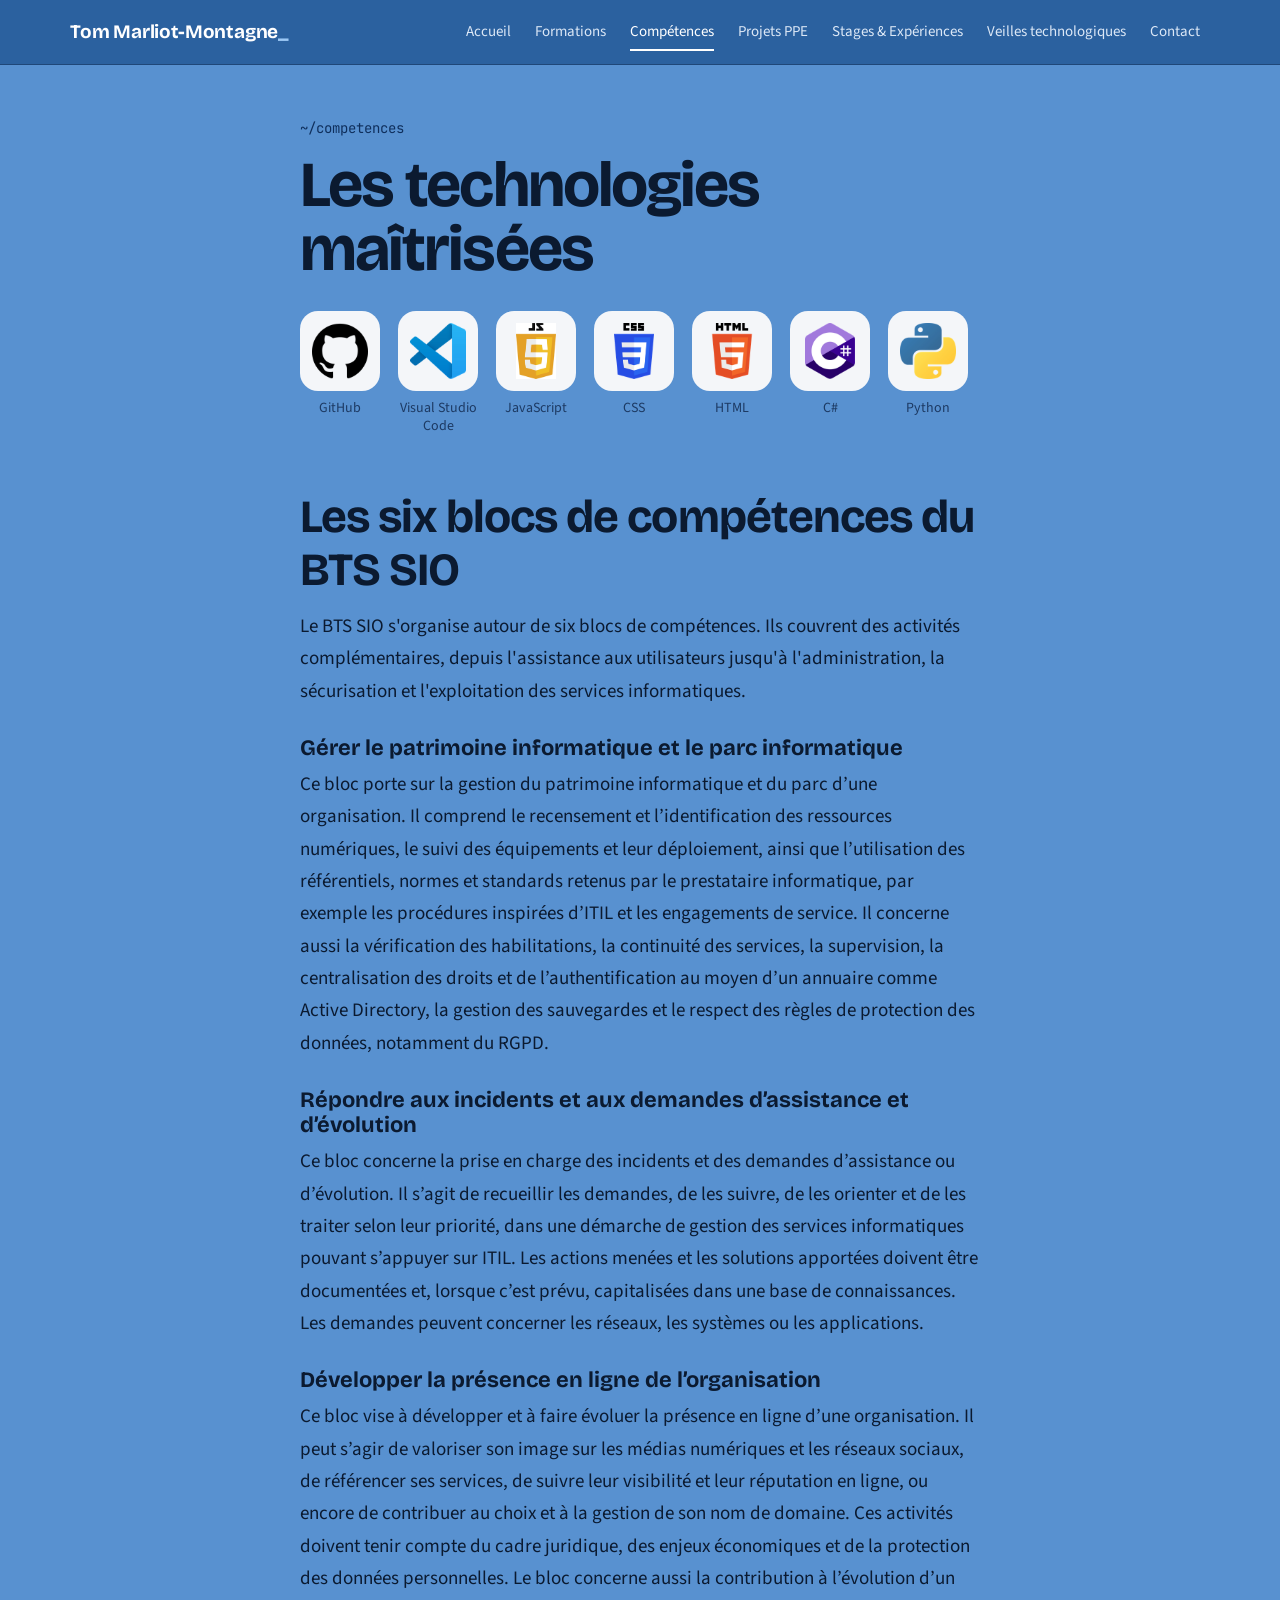
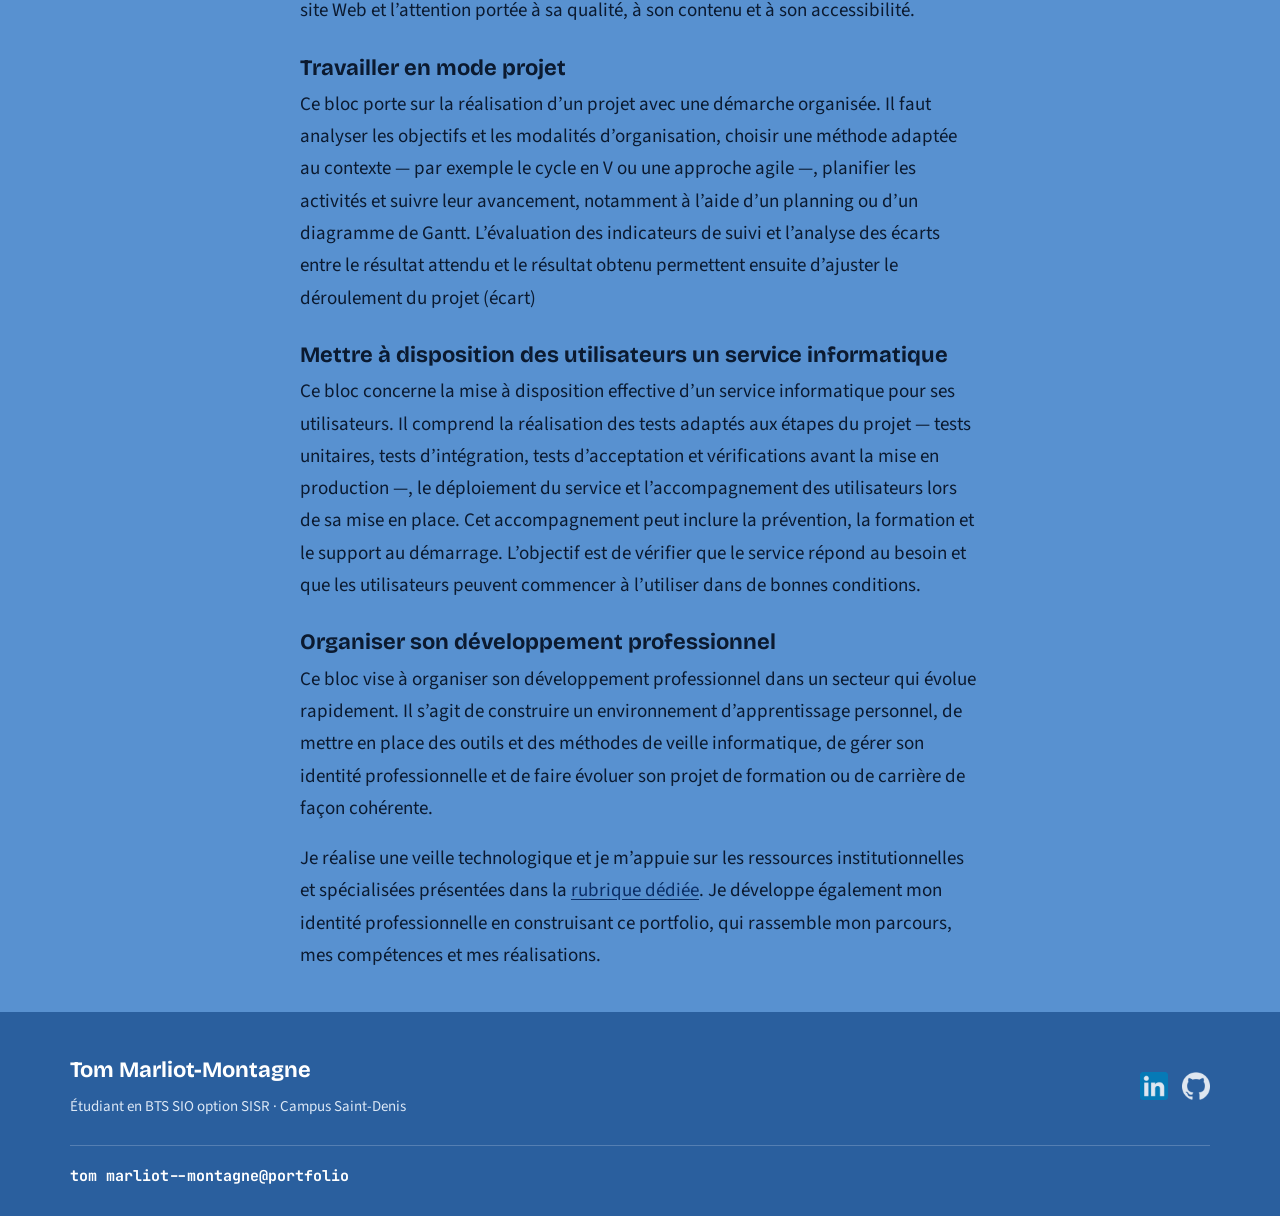
==== competences.html @ f74e12f9 "Add files via upload" ====
<!doctype html>
<html lang="fr">
<head>
  <meta charset="utf-8">
  <meta name="viewport" content="width=device-width, initial-scale=1">
  <title>Compétences — Tom Marliot-Montagne</title>
  <meta name="description" content="Portfolio de Tom Marliot-Montagne, étudiant en BTS SIO option SISR.">
  <link rel="preconnect" href="https://fonts.googleapis.com">
  <link rel="preconnect" href="https://fonts.gstatic.com" crossorigin>
  <link href="https://fonts.googleapis.com/css2?family=Bricolage+Grotesque:opsz,wght@12..96,700;12..96,800&family=JetBrains+Mono:wght@400;600&family=Ubuntu+Mono:wght@400;700&family=Source+Sans+3:wght@400;600&display=swap" rel="stylesheet">
  <link rel="stylesheet" href="css/style.css">
</head>
<body>

<header class="site-header">
  <div class="wrap">
    <a class="brand" href="index.html">Tom Marliot-Montagne</a>
    <button class="nav-toggle" aria-expanded="false" aria-controls="nav">menu</button>
    <nav class="nav" id="nav">
      <ul>
        <li><a href="index.html">Accueil</a></li>
        <li><a href="formations.html">Formations</a></li>
        <li><a href="competences.html" aria-current="page">Compétences</a></li>
        <li><a href="projets.html">Projets PPE</a></li>
        <li><a href="stages.html">Stages &amp; Expériences</a></li>
        <li><a href="veille.html">Veilles technologiques</a></li>
        <li><a href="contact.html">Contact</a></li>
      </ul>
    </nav>
  </div>
</header>

<main>
  <div class="wrap">
<p class="path">~/competences</p>
    <h1>Les technologies maîtrisées</h1>
    <ul class="techs">
      <li><span class="logo"><img src="img/github.png?v=28" alt="" width="56" height="56" loading="lazy"></span>GitHub</li>
      <li><span class="logo"><img src="img/vscode.png?v=28" alt="" width="56" height="56" loading="lazy"></span>Visual Studio Code</li>
      <li><span class="logo"><img src="img/javascript.png?v=28" alt="" width="56" height="56" loading="lazy"></span>JavaScript</li>
      <li><span class="logo"><img src="img/css.png?v=28" alt="" width="56" height="56" loading="lazy"></span>CSS</li>
      <li><span class="logo"><img src="img/html.png?v=28" alt="" width="56" height="56" loading="lazy"></span>HTML</li>
      <li><span class="logo"><img src="img/csharp.png?v=28" alt="" width="56" height="56" loading="lazy"></span>C#</li>
      <li><span class="logo"><img src="img/python.png?v=28" alt="" width="56" height="56" loading="lazy"></span>Python</li>
    </ul>

    <h2 class="big">Les six blocs de compétences du BTS SIO</h2>

    <p>Le BTS SIO s'organise autour de six blocs de compétences. Ils couvrent des activités complémentaires, depuis l'assistance aux utilisateurs jusqu'à l'administration, la sécurisation et l'exploitation des services informatiques.</p>

    <h3>Gérer le patrimoine informatique et le parc informatique</h3>
    <p>Ce bloc porte sur la gestion du patrimoine informatique et du parc d’une organisation. Il comprend le recensement et l’identification des ressources numériques, le suivi des équipements et leur déploiement, ainsi que l’utilisation des référentiels, normes et standards retenus par le prestataire informatique, par exemple les procédures inspirées d’ITIL et les engagements de service. Il concerne aussi la vérification des habilitations, la continuité des services, la supervision, la centralisation des droits et de l’authentification au moyen d’un annuaire comme Active Directory, la gestion des sauvegardes et le respect des règles de protection des données, notamment du RGPD.</p>

    <h3>Répondre aux incidents et aux demandes d’assistance et d’évolution</h3>
    <p>Ce bloc concerne la prise en charge des incidents et des demandes d’assistance ou d’évolution. Il s’agit de recueillir les demandes, de les suivre, de les orienter et de les traiter selon leur priorité, dans une démarche de gestion des services informatiques pouvant s’appuyer sur ITIL. Les actions menées et les solutions apportées doivent être documentées et, lorsque c’est prévu, capitalisées dans une base de connaissances. Les demandes peuvent concerner les réseaux, les systèmes ou les applications.</p>

    <h3>Développer la présence en ligne de l’organisation</h3>
    <p>Ce bloc vise à développer et à faire évoluer la présence en ligne d’une organisation. Il peut s’agir de valoriser son image sur les médias numériques et les réseaux sociaux, de référencer ses services, de suivre leur visibilité et leur réputation en ligne, ou encore de contribuer au choix et à la gestion de son nom de domaine. Ces activités doivent tenir compte du cadre juridique, des enjeux économiques et de la protection des données personnelles. Le bloc concerne aussi la contribution à l’évolution d’un site Web et l’attention portée à sa qualité, à son contenu et à son accessibilité.</p>

    <h3>Travailler en mode projet</h3>
    <p>Ce bloc porte sur la réalisation d’un projet avec une démarche organisée. Il faut analyser les objectifs et les modalités d’organisation, choisir une méthode adaptée au contexte — par exemple le cycle en V ou une approche agile —, planifier les activités et suivre leur avancement, notamment à l’aide d’un planning ou d’un diagramme de Gantt. L’évaluation des indicateurs de suivi et l’analyse des écarts entre le résultat attendu et le résultat obtenu permettent ensuite d’ajuster le déroulement du projet (écart)</p>

    <h3>Mettre à disposition des utilisateurs un service informatique</h3>
    <p>Ce bloc concerne la mise à disposition effective d’un service informatique pour ses utilisateurs. Il comprend la réalisation des tests adaptés aux étapes du projet — tests unitaires, tests d’intégration, tests d’acceptation et vérifications avant la mise en production —, le déploiement du service et l’accompagnement des utilisateurs lors de sa mise en place. Cet accompagnement peut inclure la prévention, la formation et le support au démarrage. L’objectif est de vérifier que le service répond au besoin et que les utilisateurs peuvent commencer à l’utiliser dans de bonnes conditions.</p>

    <h3>Organiser son développement professionnel</h3>
    <p>Ce bloc vise à organiser son développement professionnel dans un secteur qui évolue rapidement. Il s’agit de construire un environnement d’apprentissage personnel, de mettre en place des outils et des méthodes de veille informatique, de gérer son identité professionnelle et de faire évoluer son projet de formation ou de carrière de façon cohérente.</p>
    <p>Je réalise une veille technologique et je m’appuie sur les ressources institutionnelles et spécialisées présentées dans la <a href="veille.html">rubrique dédiée</a>. Je développe également mon identité professionnelle en construisant ce portfolio, qui rassemble mon parcours, mes compétences et mes réalisations.</p>
  </div>
</main>

<footer class="site-footer">
  <div class="wrap">
    <div class="foot-top">
      <div>
        <a class="foot-name" href="index.html">Tom Marliot-Montagne</a>
        <p class="foot-sub">Étudiant en BTS SIO option SISR · Campus Saint-Denis</p>
      </div>
      <div class="socials">
        <a href="https://www.linkedin.com/in/tom-marliot-montagne-20b63934b/" target="_blank" rel="noopener" aria-label="LinkedIn"><img src="img/linkedin.png?v=28" alt="LinkedIn" width="24" height="24"></a>
        <a href="https://github.com/Tomino07" target="_blank" rel="noopener" aria-label="GitHub"><img class="gh" src="img/github.png?v=28" alt="GitHub" width="24" height="24"></a>
      </div>
    </div>
    <div class="foot-bottom">
      <span class="foot-term"><span class="u">tom marliot--montagne@portfolio</span></span>
    </div>
  </div>
</footer>

<script src="js/main.js?v=28"></script>
</body>
</html>
---- css/style.css ----
:root {
  --bg: #5891d0;
  --text: #0b1a30;
  --muted: #1d3a63;
  --line: rgba(11, 26, 48, .25);
  --accent: #0a2d66;
  --accent-light: #0f2f5c;
  --navy: #0b1a30;
  --deep: #2a5f9e;
  --deep-text: #dce8f6;
  --head: "Bricolage Grotesque", system-ui, sans-serif;
  --sans: "Source Sans 3", system-ui, -apple-system, "Segoe UI", sans-serif;
  --mono: "JetBrains Mono", ui-monospace, Consolas, monospace;
}

* { box-sizing: border-box; }

html { -webkit-text-size-adjust: 100%; }

body {
  margin: 0;
  min-height: 100vh;
  display: flex;
  flex-direction: column;
  background: var(--bg);
  color: var(--text);
  font-family: var(--sans);
  font-size: 19px;
  line-height: 1.7;
}

a { color: var(--accent); text-underline-offset: 3px; }
a:hover { color: #fff; }

.wrap {
  max-width: 720px;
  margin: 0 auto;
  padding: 0 20px;
}

h1, h2, h3 {
  font-family: var(--head);
  line-height: 1.15;
  margin: 0 0 14px;
}
h1 {
  font-size: clamp(42px, 8vw, 64px);
  letter-spacing: -0.03em;
  line-height: 1;
  margin-bottom: 20px;
}
h2 { font-size: 30px; margin-top: 46px; }
h3 { font-size: 22px; margin: 28px 0 8px; }
p { margin: 0 0 18px; }
ul, ol { padding-left: 22px; margin: 0 0 18px; }
li { margin-bottom: 8px; }
strong { color: var(--text); font-weight: 700; }

.muted { color: var(--muted); }

.site-header {
  position: sticky;
  top: 0;
  z-index: 10;
  background: rgba(42, 95, 158, .96);
  backdrop-filter: blur(8px);
  -webkit-backdrop-filter: blur(8px);
  border-bottom: 1px solid rgba(11, 26, 48, .35);
}
.site-header .wrap {
  max-width: 1180px;
  display: flex;
  align-items: center;
  justify-content: space-between;
  gap: 32px;
  height: 64px;
}

.brand {
  flex: none;
  font-family: var(--head);
  font-size: 19px;
  font-weight: 700;
  letter-spacing: -0.01em;
  color: #fff;
  text-decoration: none;
  white-space: nowrap;
}
.brand::after {
  content: "_";
  color: #9cc8f5;
  animation: blink 1.06s steps(1) infinite;
}
.brand:hover { color: #fff; }
@keyframes blink { 50% { opacity: 0; } }

.nav ul {
  display: flex;
  align-items: center;
  gap: 4px;
  list-style: none;
  margin: 0;
  padding: 0;
}
.nav li { margin: 0; }
.nav a {
  position: relative;
  display: block;
  padding: 6px 10px;
  font-size: 15px;
  color: var(--deep-text);
  text-decoration: none;
  white-space: nowrap;
  transition: color .15s;
}
.nav a::after {
  content: "";
  position: absolute;
  left: 10px;
  right: 10px;
  bottom: 0;
  height: 2px;
  background: #fff;
  transform: scaleX(0);
  transform-origin: left;
  transition: transform .2s;
}
.nav a:hover { color: #fff; }
.nav a:hover::after { transform: scaleX(1); opacity: .5; }
.nav a[aria-current="page"] { color: #fff; }
.nav a[aria-current="page"]::after { transform: scaleX(1); opacity: 1; }

.nav-toggle {
  display: none;
  font-family: var(--mono);
  font-size: 14px;
  color: #fff;
  background: none;
  border: 1px solid rgba(255, 255, 255, .4);
  border-radius: 6px;
  padding: 6px 12px;
  cursor: pointer;
}

@media (max-width: 1060px) {
  .nav-toggle { display: block; }
  .nav {
    display: none;
    position: absolute;
    top: 64px;
    left: 0;
    right: 0;
    background: var(--deep);
    border-bottom: 1px solid rgba(11, 26, 48, .35);
    padding: 8px 0 16px;
  }
  .nav.open { display: block; }
  .nav ul { flex-direction: column; align-items: stretch; max-width: 1180px; margin: 0 auto; padding: 0 10px; }
  .nav a { padding: 10px; font-size: 17px; }
  .nav a::after { display: none; }
  .nav a[aria-current="page"] { color: #fff; font-weight: 600; }
}

main { flex: 1; padding: 52px 0 40px; }
main .wrap > :last-child { margin-bottom: 0; }

.path {
  font-family: var(--mono);
  font-size: 14px;
  color: var(--accent-light);
  margin: 0 0 12px;
}
.intro {
  font-size: 22px;
  color: var(--muted);
}
h1 em { font-style: normal; }

.meta {
  font-family: var(--mono);
  font-size: 14px;
  color: var(--text);
  margin: -4px 0 20px;
}

form { margin: 30px 0 10px; }
.field { margin-bottom: 18px; }
label {
  display: block;
  font-family: var(--mono);
  font-size: 14px;
  color: var(--muted);
  margin-bottom: 4px;
}
input, textarea {
  width: 100%;
  font: inherit;
  font-size: 17px;
  color: var(--text);
  background: transparent;
  border: 0;
  border-bottom: 2px solid var(--line);
  border-radius: 0;
  padding: 6px 0 8px;
}
input:focus, textarea:focus { outline: none; border-bottom-color: var(--accent); }
textarea { min-height: 120px; resize: vertical; }
button[type="submit"] {
  font-family: var(--mono);
  font-size: 15px;
  color: #fff;
  background: var(--accent);
  border: 0;
  border-radius: 4px;
  padding: 10px 20px;
  cursor: pointer;
  margin-top: 6px;
}
button[type="submit"]:hover { background: #1d4a8a; }
.form-status { font-size: 16px; color: var(--navy); font-weight: 600; margin-top: 14px; }

.site-footer {
  background: var(--deep);
  font-size: 15px;
  color: var(--deep-text);
}
.site-footer .wrap { max-width: 1180px; }

.foot-top {
  display: flex;
  flex-wrap: wrap;
  align-items: center;
  justify-content: space-between;
  gap: 20px;
  padding: 40px 0 26px;
}
.foot-name {
  font-family: var(--head);
  font-size: 22px;
  font-weight: 700;
  color: #fff;
  text-decoration: none;
}
.foot-name:hover { color: #fff; }
.foot-sub { margin: 4px 0 0; font-size: 15px; }

.foot-bottom {
  display: flex;
  flex-wrap: wrap;
  justify-content: space-between;
  gap: 8px 20px;
  padding: 18px 0 26px;
  border-top: 1px solid rgba(255, 255, 255, .2);
  font-size: 13px;
}
.foot-term { font-family: "Ubuntu Mono", var(--mono); font-size: 15px; color: #fff; }
.foot-term .u { color: #fff; font-weight: 700; }

.site-footer .socials img { width: 28px; height: 28px; }
.site-footer .socials img.gh { filter: invert(1); }

.techs {
  display: flex;
  flex-wrap: wrap;
  gap: 22px 18px;
  list-style: none;
  padding: 0;
  margin: 30px 0 0;
}
.techs li {
  width: 80px;
  margin: 0;
  text-align: center;
  font-size: 14px;
  line-height: 1.3;
  color: var(--muted);
}
.techs .logo {
  display: grid;
  place-items: center;
  width: 80px;
  height: 80px;
  margin-bottom: 8px;
  background: #f4f6f9;
  border-radius: 18px;
  transition: transform .15s;
}
.techs li:hover .logo { transform: translateY(-3px); }
.techs li:hover { color: var(--text); }
.techs img { width: 56px; height: 56px; object-fit: contain; }

h2.big { font-size: clamp(32px, 6vw, 46px); letter-spacing: -0.02em; margin-top: 56px; }

.table-wrap { overflow-x: auto; margin: 30px 0 10px; }
.parcours {
  width: 100%;
  min-width: 520px;
  border-collapse: collapse;
  font-size: 17px;
}
.parcours th,
.parcours td {
  border: 1px solid rgba(11, 26, 48, .45);
  padding: 10px 14px;
  text-align: left;
}
.parcours td { background: rgba(255, 255, 255, .14); }
.parcours th {
  background: var(--navy);
  border-color: var(--navy);
  color: #fff;
  font-weight: 600;
}

.socials { display: inline-flex; align-items: center; gap: 14px; }
.socials a { display: block; line-height: 0; transition: transform .15s, opacity .15s; opacity: .85; }
.socials a:hover { transform: translateY(-2px); opacity: 1; }
.socials img { width: 24px; height: 24px; }
.socials.big { display: flex; gap: 18px; margin-top: 6px; }
.socials.big img { width: 44px; height: 44px; }

.shot { margin: 28px 0 0; }
.shot img {
  display: block;
  width: 100%;
  height: auto;
  border-radius: 6px;
  border: 1px solid var(--line);
  box-shadow: 0 14px 30px -14px rgba(11, 26, 48, .55);
}
.shot figcaption {
  margin-top: 8px;
  font-size: 14px;
  color: var(--muted);
}
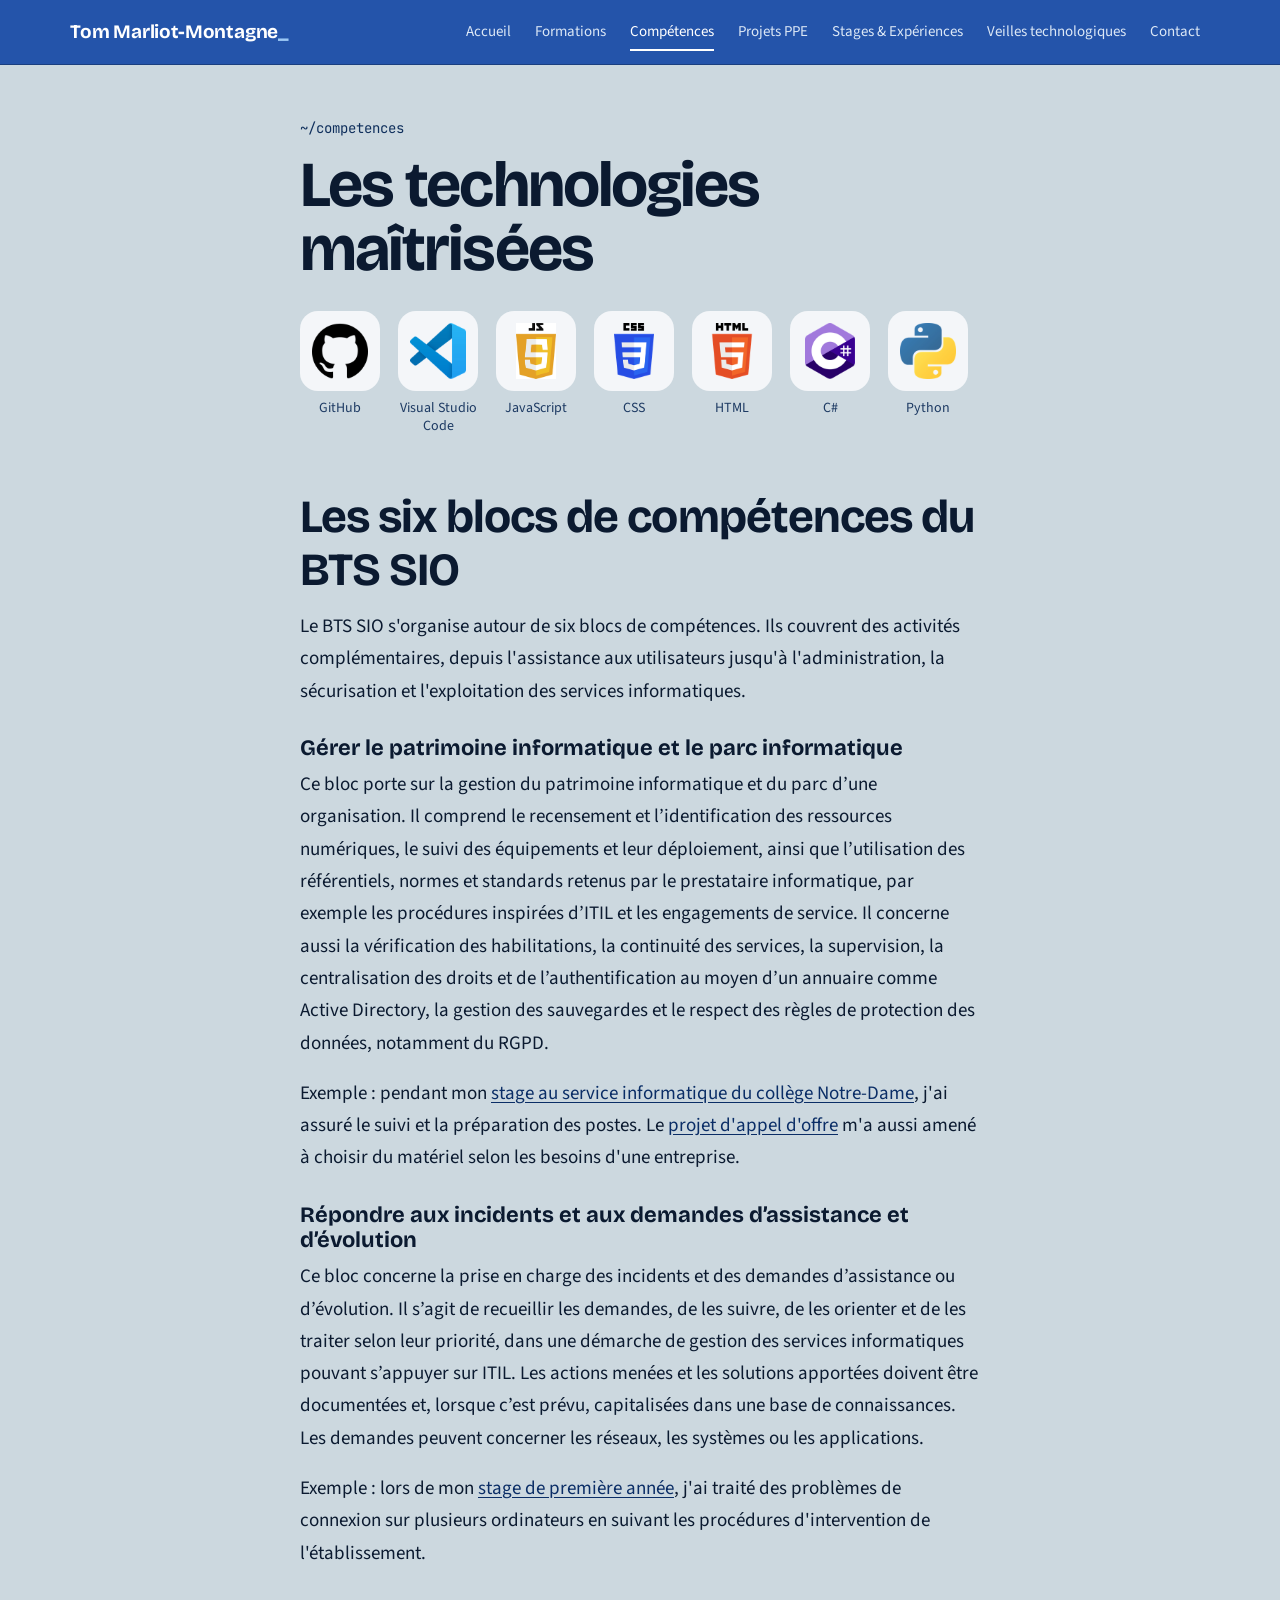
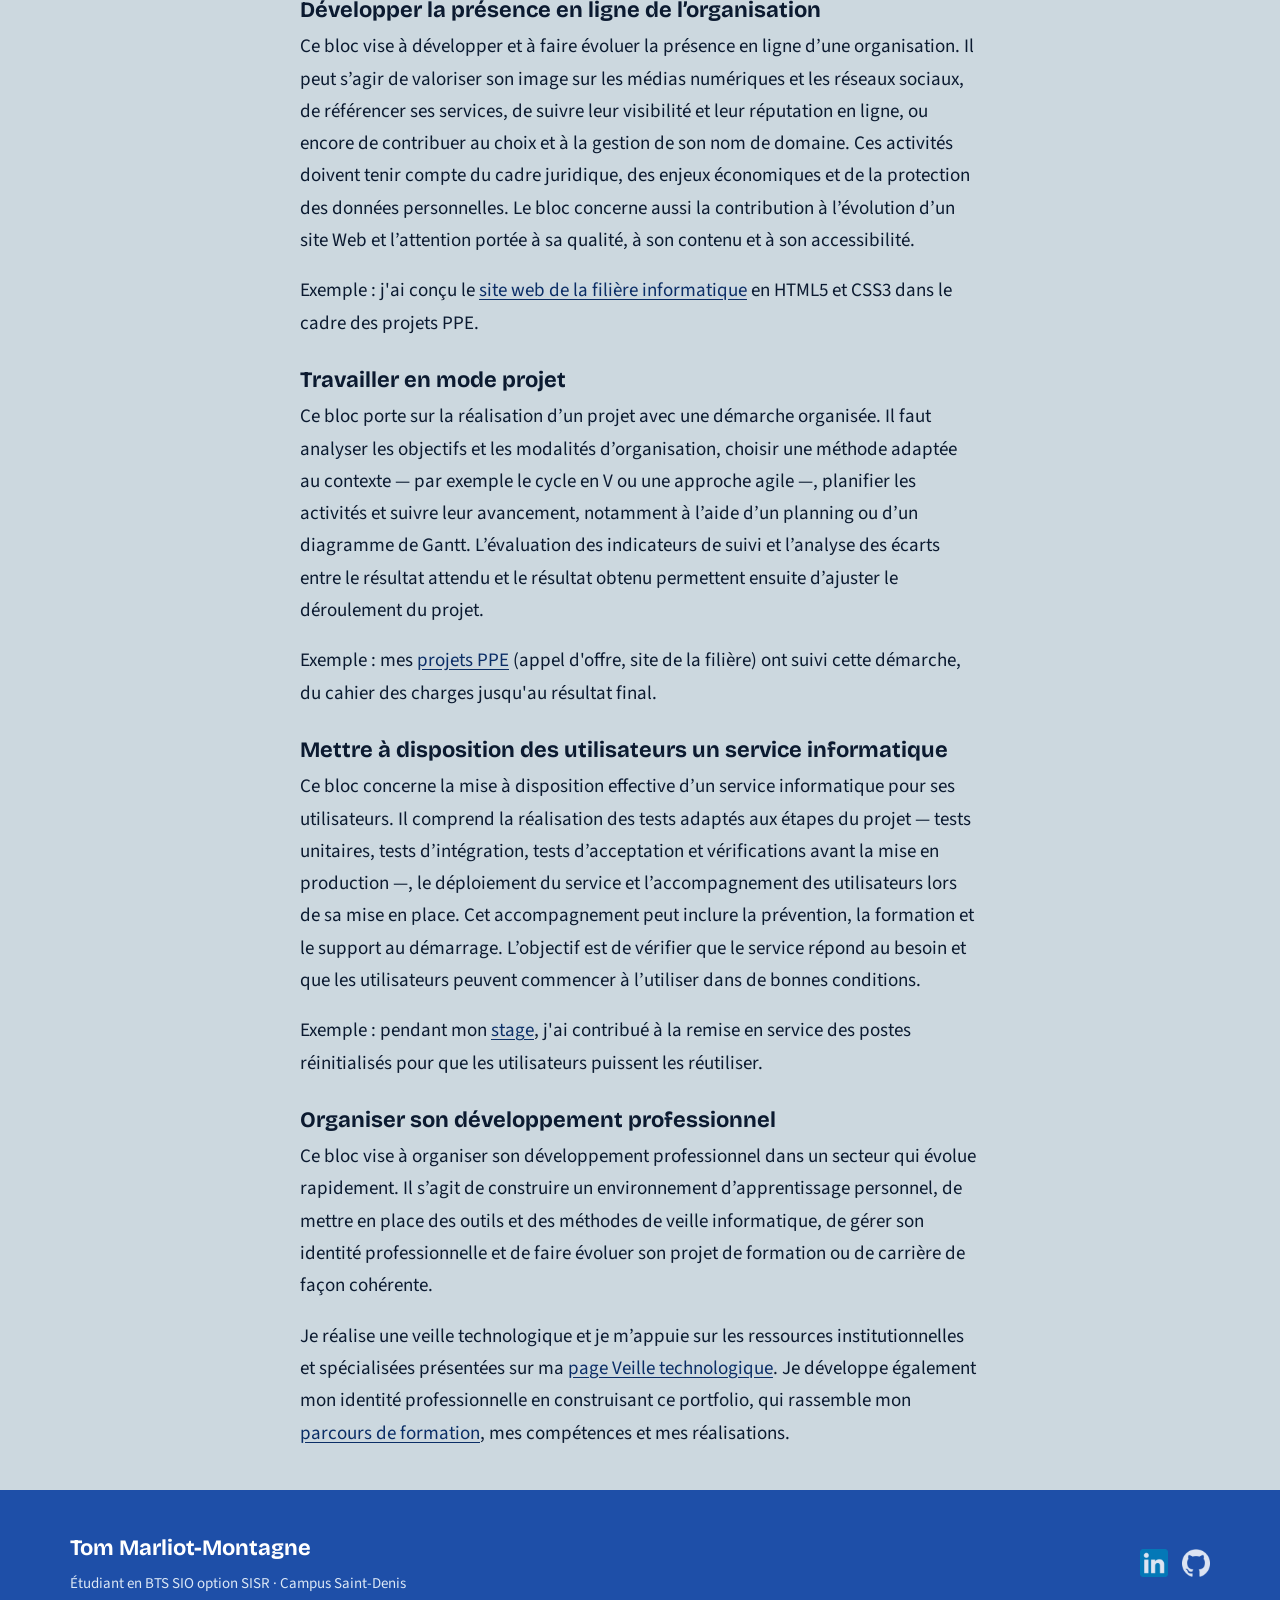
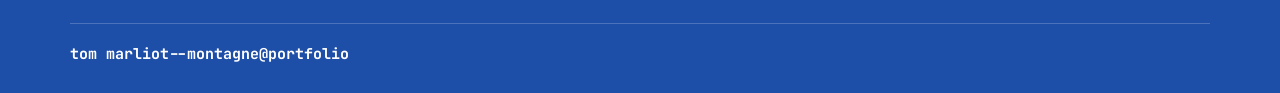
==== commit cba9b331: "Update competences.html" ====
--- a/competences.html
+++ b/competences.html
@@ -3,8 +3,9 @@
 <head>
   <meta charset="utf-8">
   <meta name="viewport" content="width=device-width, initial-scale=1">
-  <title>Compétences — Tom Marliot-Montagne</title>
-  <meta name="description" content="Portfolio de Tom Marliot-Montagne, étudiant en BTS SIO option SISR.">
+  <title>Compétences BTS SIO (C1 à C6) — Tom Marliot-Montagne</title>
+  <meta name="description" content="Les technologies que je maîtrise et les six blocs de compétences du BTS SIO, illustrés par des exemples tirés de mes projets PPE et de mon stage.">
+  <link rel="canonical" href="https://tomino07.github.io/portfolio/competences.html">
   <link rel="preconnect" href="https://fonts.googleapis.com">
   <link rel="preconnect" href="https://fonts.gstatic.com" crossorigin>
   <link href="https://fonts.googleapis.com/css2?family=Bricolage+Grotesque:opsz,wght@12..96,700;12..96,800&family=JetBrains+Mono:wght@400;600&family=Ubuntu+Mono:wght@400;700&family=Source+Sans+3:wght@400;600&display=swap" rel="stylesheet">
@@ -14,11 +15,11 @@
 
 <header class="site-header">
   <div class="wrap">
-    <a class="brand" href="index.html">Tom Marliot-Montagne</a>
+    <a class="brand" href="./">Tom Marliot-Montagne</a>
     <button class="nav-toggle" aria-expanded="false" aria-controls="nav">menu</button>
     <nav class="nav" id="nav">
       <ul>
-        <li><a href="index.html">Accueil</a></li>
+        <li><a href="./">Accueil</a></li>
         <li><a href="formations.html">Formations</a></li>
         <li><a href="competences.html" aria-current="page">Compétences</a></li>
         <li><a href="projets.html">Projets PPE</a></li>
@@ -35,13 +36,13 @@
 <p class="path">~/competences</p>
     <h1>Les technologies maîtrisées</h1>
     <ul class="techs">
-      <li><span class="logo"><img src="img/github.png?v=28" alt="" width="56" height="56" loading="lazy"></span>GitHub</li>
-      <li><span class="logo"><img src="img/vscode.png?v=28" alt="" width="56" height="56" loading="lazy"></span>Visual Studio Code</li>
-      <li><span class="logo"><img src="img/javascript.png?v=28" alt="" width="56" height="56" loading="lazy"></span>JavaScript</li>
-      <li><span class="logo"><img src="img/css.png?v=28" alt="" width="56" height="56" loading="lazy"></span>CSS</li>
-      <li><span class="logo"><img src="img/html.png?v=28" alt="" width="56" height="56" loading="lazy"></span>HTML</li>
-      <li><span class="logo"><img src="img/csharp.png?v=28" alt="" width="56" height="56" loading="lazy"></span>C#</li>
-      <li><span class="logo"><img src="img/python.png?v=28" alt="" width="56" height="56" loading="lazy"></span>Python</li>
+      <li><span class="logo"><img src="img/github.png?v=29" alt="Logo GitHub" width="56" height="56" loading="lazy"></span>GitHub</li>
+      <li><span class="logo"><img src="img/vscode.png?v=29" alt="Logo Visual Studio Code" width="56" height="56" loading="lazy"></span>Visual Studio Code</li>
+      <li><span class="logo"><img src="img/javascript.png?v=29" alt="Logo JavaScript" width="56" height="56" loading="lazy"></span>JavaScript</li>
+      <li><span class="logo"><img src="img/css.png?v=29" alt="Logo CSS" width="56" height="56" loading="lazy"></span>CSS</li>
+      <li><span class="logo"><img src="img/html.png?v=29" alt="Logo HTML" width="56" height="56" loading="lazy"></span>HTML</li>
+      <li><span class="logo"><img src="img/csharp.png?v=29" alt="Logo C#" width="56" height="56" loading="lazy"></span>C#</li>
+      <li><span class="logo"><img src="img/python.png?v=29" alt="Logo Python" width="56" height="56" loading="lazy"></span>Python</li>
     </ul>
 
     <h2 class="big">Les six blocs de compétences du BTS SIO</h2>
@@ -50,22 +51,27 @@
 
     <h3>Gérer le patrimoine informatique et le parc informatique</h3>
     <p>Ce bloc porte sur la gestion du patrimoine informatique et du parc d’une organisation. Il comprend le recensement et l’identification des ressources numériques, le suivi des équipements et leur déploiement, ainsi que l’utilisation des référentiels, normes et standards retenus par le prestataire informatique, par exemple les procédures inspirées d’ITIL et les engagements de service. Il concerne aussi la vérification des habilitations, la continuité des services, la supervision, la centralisation des droits et de l’authentification au moyen d’un annuaire comme Active Directory, la gestion des sauvegardes et le respect des règles de protection des données, notamment du RGPD.</p>
+    <p>Exemple : pendant mon <a href="stages.html">stage au service informatique du collège Notre-Dame</a>, j'ai assuré le suivi et la préparation des postes. Le <a href="projets.html">projet d'appel d'offre</a> m'a aussi amené à choisir du matériel selon les besoins d'une entreprise.</p>
 
     <h3>Répondre aux incidents et aux demandes d’assistance et d’évolution</h3>
     <p>Ce bloc concerne la prise en charge des incidents et des demandes d’assistance ou d’évolution. Il s’agit de recueillir les demandes, de les suivre, de les orienter et de les traiter selon leur priorité, dans une démarche de gestion des services informatiques pouvant s’appuyer sur ITIL. Les actions menées et les solutions apportées doivent être documentées et, lorsque c’est prévu, capitalisées dans une base de connaissances. Les demandes peuvent concerner les réseaux, les systèmes ou les applications.</p>
+    <p>Exemple : lors de mon <a href="stages.html">stage de première année</a>, j'ai traité des problèmes de connexion sur plusieurs ordinateurs en suivant les procédures d'intervention de l'établissement.</p>
 
     <h3>Développer la présence en ligne de l’organisation</h3>
     <p>Ce bloc vise à développer et à faire évoluer la présence en ligne d’une organisation. Il peut s’agir de valoriser son image sur les médias numériques et les réseaux sociaux, de référencer ses services, de suivre leur visibilité et leur réputation en ligne, ou encore de contribuer au choix et à la gestion de son nom de domaine. Ces activités doivent tenir compte du cadre juridique, des enjeux économiques et de la protection des données personnelles. Le bloc concerne aussi la contribution à l’évolution d’un site Web et l’attention portée à sa qualité, à son contenu et à son accessibilité.</p>
+    <p>Exemple : j'ai conçu le <a href="projets.html">site web de la filière informatique</a> en HTML5 et CSS3 dans le cadre des projets PPE.</p>
 
     <h3>Travailler en mode projet</h3>
-    <p>Ce bloc porte sur la réalisation d’un projet avec une démarche organisée. Il faut analyser les objectifs et les modalités d’organisation, choisir une méthode adaptée au contexte — par exemple le cycle en V ou une approche agile —, planifier les activités et suivre leur avancement, notamment à l’aide d’un planning ou d’un diagramme de Gantt. L’évaluation des indicateurs de suivi et l’analyse des écarts entre le résultat attendu et le résultat obtenu permettent ensuite d’ajuster le déroulement du projet (écart)</p>
+    <p>Ce bloc porte sur la réalisation d’un projet avec une démarche organisée. Il faut analyser les objectifs et les modalités d’organisation, choisir une méthode adaptée au contexte — par exemple le cycle en V ou une approche agile —, planifier les activités et suivre leur avancement, notamment à l’aide d’un planning ou d’un diagramme de Gantt. L’évaluation des indicateurs de suivi et l’analyse des écarts entre le résultat attendu et le résultat obtenu permettent ensuite d’ajuster le déroulement du projet.</p>
+    <p>Exemple : mes <a href="projets.html">projets PPE</a> (appel d'offre, site de la filière) ont suivi cette démarche, du cahier des charges jusqu'au résultat final.</p>
 
     <h3>Mettre à disposition des utilisateurs un service informatique</h3>
     <p>Ce bloc concerne la mise à disposition effective d’un service informatique pour ses utilisateurs. Il comprend la réalisation des tests adaptés aux étapes du projet — tests unitaires, tests d’intégration, tests d’acceptation et vérifications avant la mise en production —, le déploiement du service et l’accompagnement des utilisateurs lors de sa mise en place. Cet accompagnement peut inclure la prévention, la formation et le support au démarrage. L’objectif est de vérifier que le service répond au besoin et que les utilisateurs peuvent commencer à l’utiliser dans de bonnes conditions.</p>
+    <p>Exemple : pendant mon <a href="stages.html">stage</a>, j'ai contribué à la remise en service des postes réinitialisés pour que les utilisateurs puissent les réutiliser.</p>
 
     <h3>Organiser son développement professionnel</h3>
     <p>Ce bloc vise à organiser son développement professionnel dans un secteur qui évolue rapidement. Il s’agit de construire un environnement d’apprentissage personnel, de mettre en place des outils et des méthodes de veille informatique, de gérer son identité professionnelle et de faire évoluer son projet de formation ou de carrière de façon cohérente.</p>
-    <p>Je réalise une veille technologique et je m’appuie sur les ressources institutionnelles et spécialisées présentées dans la <a href="veille.html">rubrique dédiée</a>. Je développe également mon identité professionnelle en construisant ce portfolio, qui rassemble mon parcours, mes compétences et mes réalisations.</p>
+    <p>Je réalise une veille technologique et je m’appuie sur les ressources institutionnelles et spécialisées présentées sur ma <a href="veille.html">page Veille technologique</a>. Je développe également mon identité professionnelle en construisant ce portfolio, qui rassemble mon <a href="formations.html">parcours de formation</a>, mes compétences et mes réalisations.</p>
   </div>
 </main>
 
@@ -73,12 +79,12 @@
   <div class="wrap">
     <div class="foot-top">
       <div>
-        <a class="foot-name" href="index.html">Tom Marliot-Montagne</a>
+        <a class="foot-name" href="./">Tom Marliot-Montagne</a>
         <p class="foot-sub">Étudiant en BTS SIO option SISR · Campus Saint-Denis</p>
       </div>
       <div class="socials">
-        <a href="https://www.linkedin.com/in/tom-marliot-montagne-20b63934b/" target="_blank" rel="noopener" aria-label="LinkedIn"><img src="img/linkedin.png?v=28" alt="LinkedIn" width="24" height="24"></a>
-        <a href="https://github.com/Tomino07" target="_blank" rel="noopener" aria-label="GitHub"><img class="gh" src="img/github.png?v=28" alt="GitHub" width="24" height="24"></a>
+        <a href="https://www.linkedin.com/in/tom-marliot-montagne-20b63934b/" target="_blank" rel="noopener" aria-label="LinkedIn"><img src="img/linkedin.png?v=29" alt="Logo LinkedIn" width="24" height="24"></a>
+        <a href="https://github.com/Tomino07" target="_blank" rel="noopener" aria-label="GitHub"><img class="gh" src="img/github.png?v=29" alt="Logo GitHub" width="24" height="24"></a>
       </div>
     </div>
     <div class="foot-bottom">
@@ -87,6 +93,6 @@
   </div>
 </footer>
 
-<script src="js/main.js?v=28"></script>
+<script src="js/main.js?v=29"></script>
 </body>
 </html>
--- a/css/style.css
+++ b/css/style.css
@@ -1,5 +1,5 @@
 :root {
-  --bg: #5891d0;
+  --bg: #CCD8DF;
   --text: #0b1a30;
   --muted: #1d3a63;
   --line: rgba(11, 26, 48, .25);
@@ -62,7 +62,7 @@
   position: sticky;
   top: 0;
   z-index: 10;
-  background: rgba(42, 95, 158, .96);
+  background: rgba(30, 79, 168, .96);
   backdrop-filter: blur(8px);
   -webkit-backdrop-filter: blur(8px);
   border-bottom: 1px solid rgba(11, 26, 48, .35);
@@ -220,7 +220,7 @@
 .form-status { font-size: 16px; color: var(--navy); font-weight: 600; margin-top: 14px; }
 
 .site-footer {
-  background: var(--deep);
+  background: #1E4FA8;
   font-size: 15px;
   color: var(--deep-text);
 }
@@ -332,4 +332,4 @@
   margin-top: 8px;
   font-size: 14px;
   color: var(--muted);
-}+}
